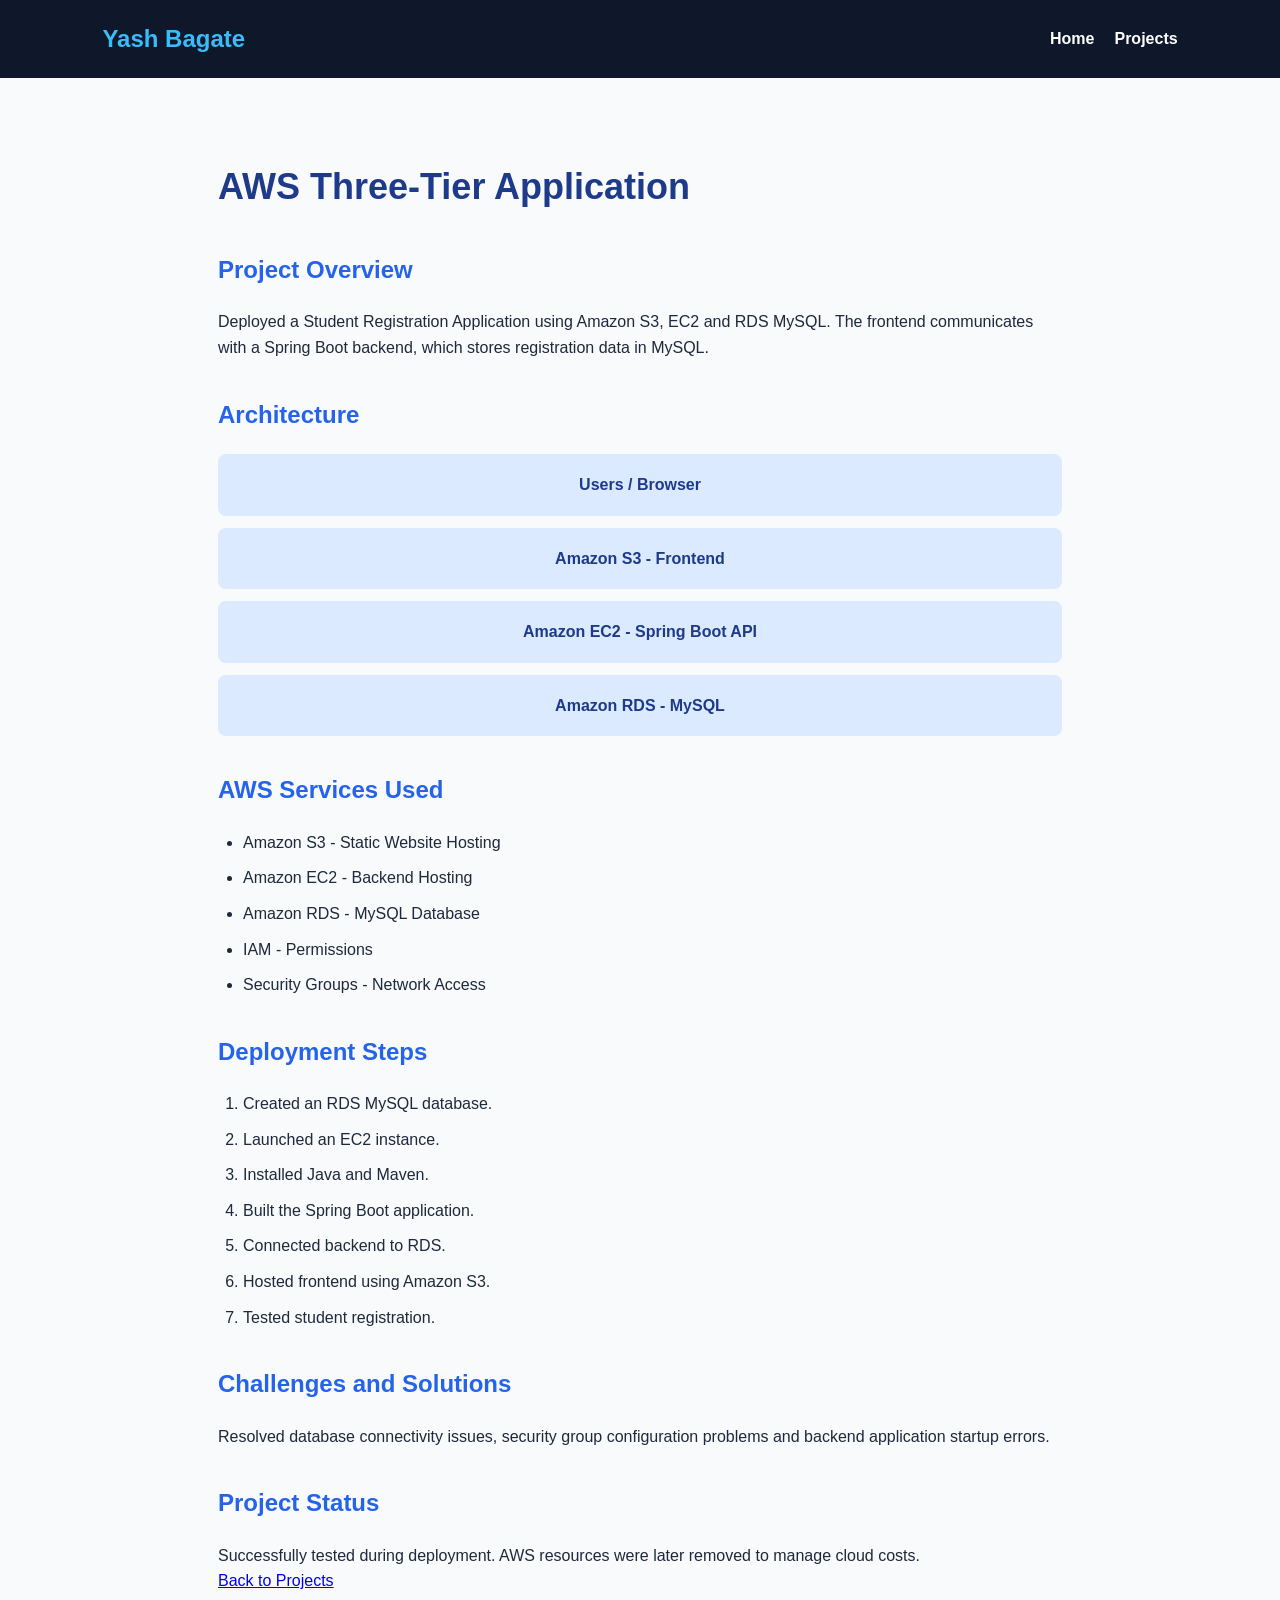
==== three-tier-project.html @ 0b644a3a "Add AWS Three Tier Project Details Page" ====
<!DOCTYPE html>
<html lang="en">
    <head>
        <meta charset="UTF-8" />
        <meta name="viewport" content="width=device-width, initial-scale=1.0" />
        <title>AWS Three-Tier Project | Yash Bagate</title>
        <link rel="stylesheet" href="style.css" />
    </head>

    <body>
        <header>
            <h2>Yash Bagate</h2>
            <nav>
                <a href="index.html">Home</a>
                <a href="index.html#projects">Projects</a>
            </nav>
        </header>

        <section class="project-details">
            <h1>AWS Three-Tier Application</h1>

            <h2>Project Overview</h2>
            <p>
                Deployed a Student Registration Application using Amazon S3, EC2 and RDS MySQL. The frontend
                communicates with a Spring Boot backend, which stores registration data in MySQL.
            </p>

            <h2>Architecture</h2>
            <div class="architecture-flow">
                <div>Users / Browser</div>
                <div>Amazon S3 - Frontend</div>
                <div>Amazon EC2 - Spring Boot API</div>
                <div>Amazon RDS - MySQL</div>
            </div>

            <h2>AWS Services Used</h2>
            <ul>
                <li>Amazon S3 - Static Website Hosting</li>
                <li>Amazon EC2 - Backend Hosting</li>
                <li>Amazon RDS - MySQL Database</li>
                <li>IAM - Permissions</li>
                <li>Security Groups - Network Access</li>
            </ul>

            <h2>Deployment Steps</h2>
            <ol>
                <li>Created an RDS MySQL database.</li>
                <li>Launched an EC2 instance.</li>
                <li>Installed Java and Maven.</li>
                <li>Built the Spring Boot application.</li>
                <li>Connected backend to RDS.</li>
                <li>Hosted frontend using Amazon S3.</li>
                <li>Tested student registration.</li>
            </ol>

            <h2>Challenges and Solutions</h2>
            <p>
                Resolved database connectivity issues, security group configuration problems and backend application
                startup errors.
            </p>

            <h2>Project Status</h2>
            <p>Successfully tested during deployment. AWS resources were later removed to manage cloud costs.</p>

            <a href="index.html#projects"> Back to Projects </a>
        </section>
    </body>
</html>
---- style.css ----
/* General Website Styling */
* {
    margin: 0;
    padding: 0;
    box-sizing: border-box;
}

html {
    scroll-behavior: smooth;
}

body {
    font-family: Arial, sans-serif;
    background-color: #f8fafc;
    color: #1e293b;
    line-height: 1.6;
}

/* Navigation Bar */
header {
    background-color: #0f172a;
    color: white;
    padding: 20px 8%;
    display: flex;
    justify-content: space-between;
    align-items: center;
    flex-wrap: wrap;
    gap: 15px;
}

header h2 {
    color: #38bdf8;
}

nav {
    display: flex;
    gap: 20px;
    flex-wrap: wrap;
}

nav a {
    color: white;
    text-decoration: none;
    font-weight: bold;
}

nav a:hover {
    color: #38bdf8;
}

/* All Sections */
section {
    padding: 80px 10%;
    scroll-margin-top: 20px;
}

section h2 {
    margin-bottom: 20px;
}

/* Home Section */
#home {
    min-height: 450px;
    background: linear-gradient(
        135deg,
        #0f172a,
        #1e3a8a
    );
    color: white;
    display: flex;
    flex-direction: column;
    justify-content: center;
    align-items: flex-start;
}

#home h1 {
    font-size: 42px;
    margin-bottom: 10px;
}

#home h2 {
    color: #38bdf8;
}

#home p {
    margin-bottom: 25px;
}

#home a {
    background-color: #38bdf8;
    color: #0f172a;
    padding: 12px 24px;
    border-radius: 6px;
    text-decoration: none;
    font-weight: bold;
}

/* About Section */
#about {
    background-color: white;
}

/* Skills Section */
#skills {
    background-color: #f1f5f9;
}

/* Projects Section */
#projects {
    background-color: white;
}

/* Contact Section */
#contact {
    background-color: #e2e8f0;
}

/* Mobile Responsive */
@media (max-width: 768px) {
    header {
        flex-direction: column;
        align-items: flex-start;
    }

    #home h1 {
        font-size: 30px;
    }

    section {
        padding: 50px 6%;
    }
}


/* Skills Cards */
.skills-container {
    display: grid;
    grid-template-columns:
        repeat(auto-fit, minmax(220px, 1fr));
    gap: 20px;
    margin-top: 30px;
}

.skill-card {
    background: white;
    padding: 25px;
    border-radius: 10px;
    border: 1px solid #e2e8f0;
    box-shadow: 0 4px 12px rgba(0,0,0,0.06);
    transition: transform 0.3s;
}

.skill-card:hover {
    transform: translateY(-6px);
}

.skill-card h3 {
    color: #2563eb;
    margin-bottom: 12px;
}

/* Project Cards */
.projects-container {
    display: grid;
    grid-template-columns:
        repeat(auto-fit, minmax(250px, 1fr));
    gap: 25px;
    margin-top: 30px;
}

.project-card {
    background: #f8fafc;
    padding: 30px;
    border-radius: 12px;
    border: 1px solid #e2e8f0;
    box-shadow: 0 5px 15px rgba(0,0,0,0.06);
    transition: transform 0.3s;
}

.project-card:hover {
    transform: translateY(-8px);
}

.project-card h3 {
    color: #1e3a8a;
    margin-bottom: 15px;
}

.project-card p {
    margin-bottom: 20px;
}

.project-card span {
    display: inline-block;
    background: #dbeafe;
    color: #1d4ed8;
    padding: 8px 12px;
    border-radius: 6px;
    font-size: 13px;
    font-weight: bold;
}


/* Resume Button */
.resume-btn {
    display: inline-block;
    background-color: #ffffff !important;
    color: #1e3a8a !important;
    padding: 12px 24px;
    border-radius: 6px;
    text-decoration: none;
    font-weight: bold;
    margin-top: 15px;
}

.resume-btn:hover {
    background-color: #e2e8f0 !important;
}

/* Contact Section */
#contact {
    text-align: center;
    background-color: #e2e8f0;
}

#contact p {
    margin-bottom: 25px;
}

.contact-links {
    display: flex;
    justify-content: center;
    gap: 15px;
    flex-wrap: wrap;
}

.contact-links a {
    display: inline-block;
    background-color: #1e3a8a;
    color: white;
    padding: 12px 25px;
    border-radius: 6px;
    text-decoration: none;
    font-weight: bold;
}

.contact-links a:hover {
    background-color: #2563eb;
}


/* Project Details Page */
.project-details {
    max-width: 1100px;
    margin: auto;
}

.project-details h1 {
    font-size: 36px;
    color: #1e3a8a;
    margin-bottom: 30px;
}

.project-details h2 {
    margin-top: 35px;
    color: #2563eb;
}

.project-details ul,
.project-details ol {
    padding-left: 25px;
    margin: 15px 0;
}

.project-details li {
    margin-bottom: 10px;
}

.architecture-flow {
    display: flex;
    flex-direction: column;
    gap: 12px;
    margin-top: 20px;
}

.architecture-flow div {
    background: #dbeafe;
    color: #1e3a8a;
    padding: 18px;
    text-align: center;
    border-radius: 8px;
    font-weight: bold;
}


/* View Project Details Button */
.project-btn {
    display: inline-block;
    background-color: #2563eb;
    color: white;
    padding: 12px 20px;
    border-radius: 6px;
    text-decoration: none;
    font-weight: bold;
    margin-top: 10px;
}

.project-btn:hover {
    background-color: #1e40af;
}
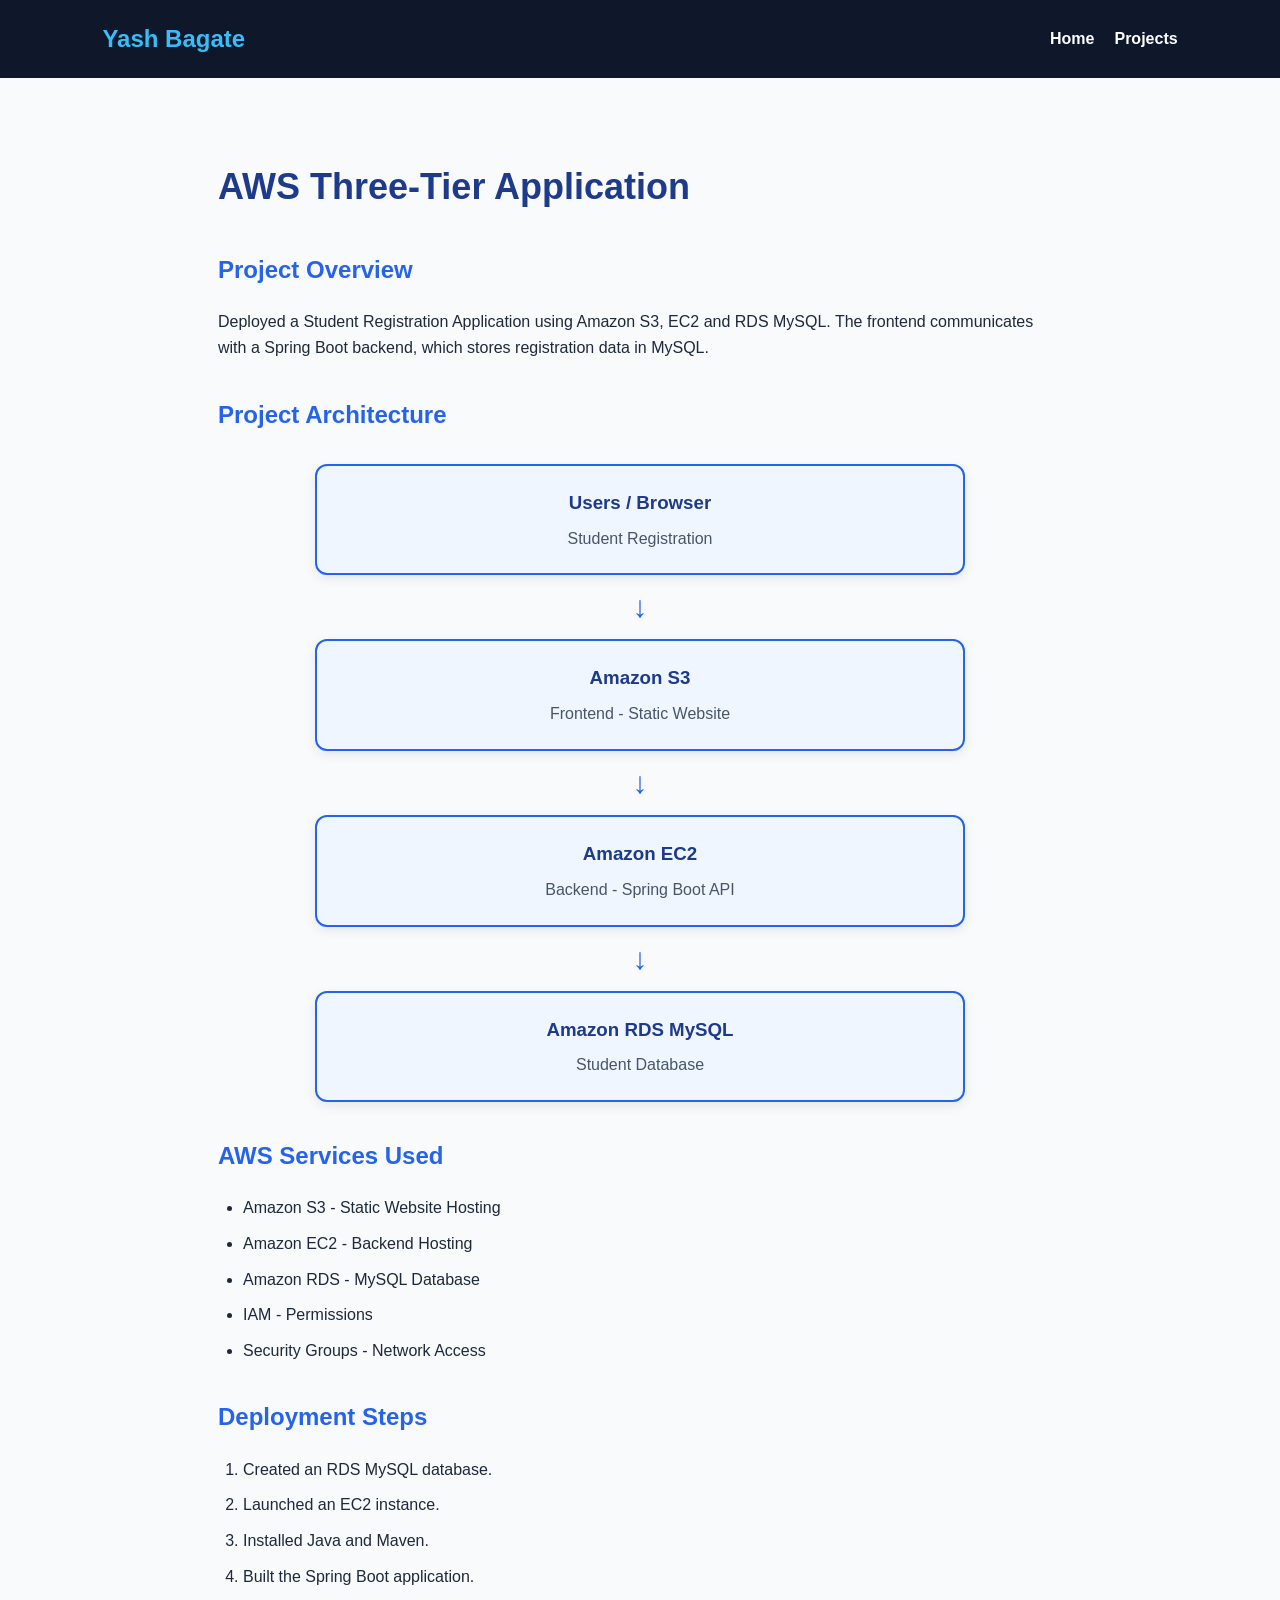
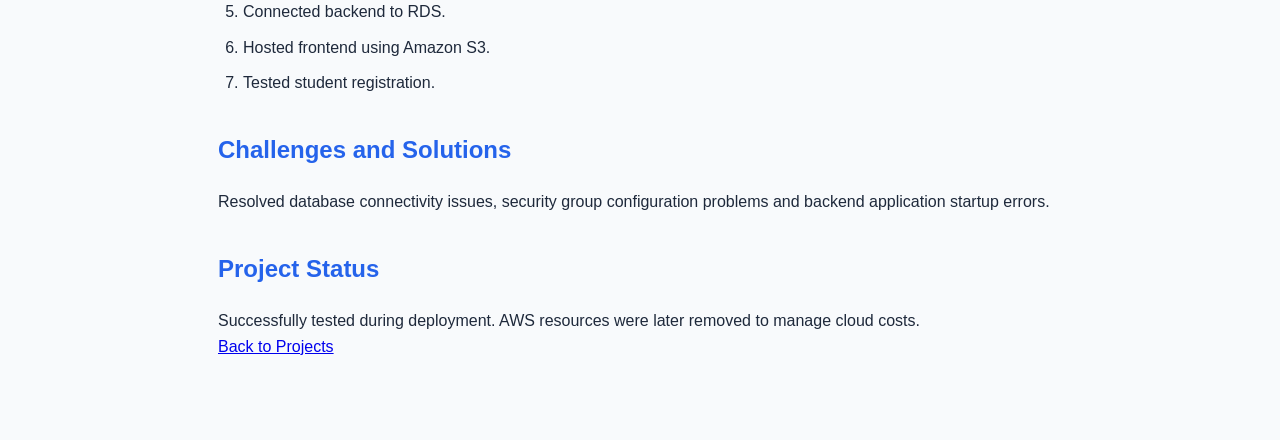
==== commit 7d36983b: "Add AWS architecture diagram" ====
--- a/three-tier-project.html
+++ b/three-tier-project.html
@@ -25,12 +25,34 @@
                 communicates with a Spring Boot backend, which stores registration data in MySQL.
             </p>
 
-            <h2>Architecture</h2>
-            <div class="architecture-flow">
-                <div>Users / Browser</div>
-                <div>Amazon S3 - Frontend</div>
-                <div>Amazon EC2 - Spring Boot API</div>
-                <div>Amazon RDS - MySQL</div>
+            <h2>Project Architecture</h2>
+
+            <div class="aws-architecture">
+                <div class="aws-box">
+                    <h3>Users / Browser</h3>
+                    <p>Student Registration</p>
+                </div>
+
+                <div class="aws-arrow">↓</div>
+
+                <div class="aws-box">
+                    <h3>Amazon S3</h3>
+                    <p>Frontend - Static Website</p>
+                </div>
+
+                <div class="aws-arrow">↓</div>
+
+                <div class="aws-box">
+                    <h3>Amazon EC2</h3>
+                    <p>Backend - Spring Boot API</p>
+                </div>
+
+                <div class="aws-arrow">↓</div>
+
+                <div class="aws-box">
+                    <h3>Amazon RDS MySQL</h3>
+                    <p>Student Database</p>
+                </div>
             </div>
 
             <h2>AWS Services Used</h2>
--- a/style.css
+++ b/style.css
@@ -309,3 +309,38 @@
 .project-btn:hover {
     background-color: #1e40af;
 }
+
+
+/* AWS Architecture Diagram */
+.aws-architecture {
+    max-width: 650px;
+    margin: 30px auto;
+    display: flex;
+    flex-direction: column;
+    align-items: center;
+}
+
+.aws-box {
+    background: #eff6ff;
+    border: 2px solid #2563eb;
+    border-radius: 12px;
+    padding: 22px;
+    width: 100%;
+    text-align: center;
+    box-shadow: 0 4px 12px rgba(0,0,0,0.08);
+}
+
+.aws-box h3 {
+    color: #1e3a8a;
+    margin-bottom: 8px;
+}
+
+.aws-box p {
+    color: #475569;
+}
+
+.aws-arrow {
+    font-size: 30px;
+    color: #2563eb;
+    margin: 8px 0;
+}
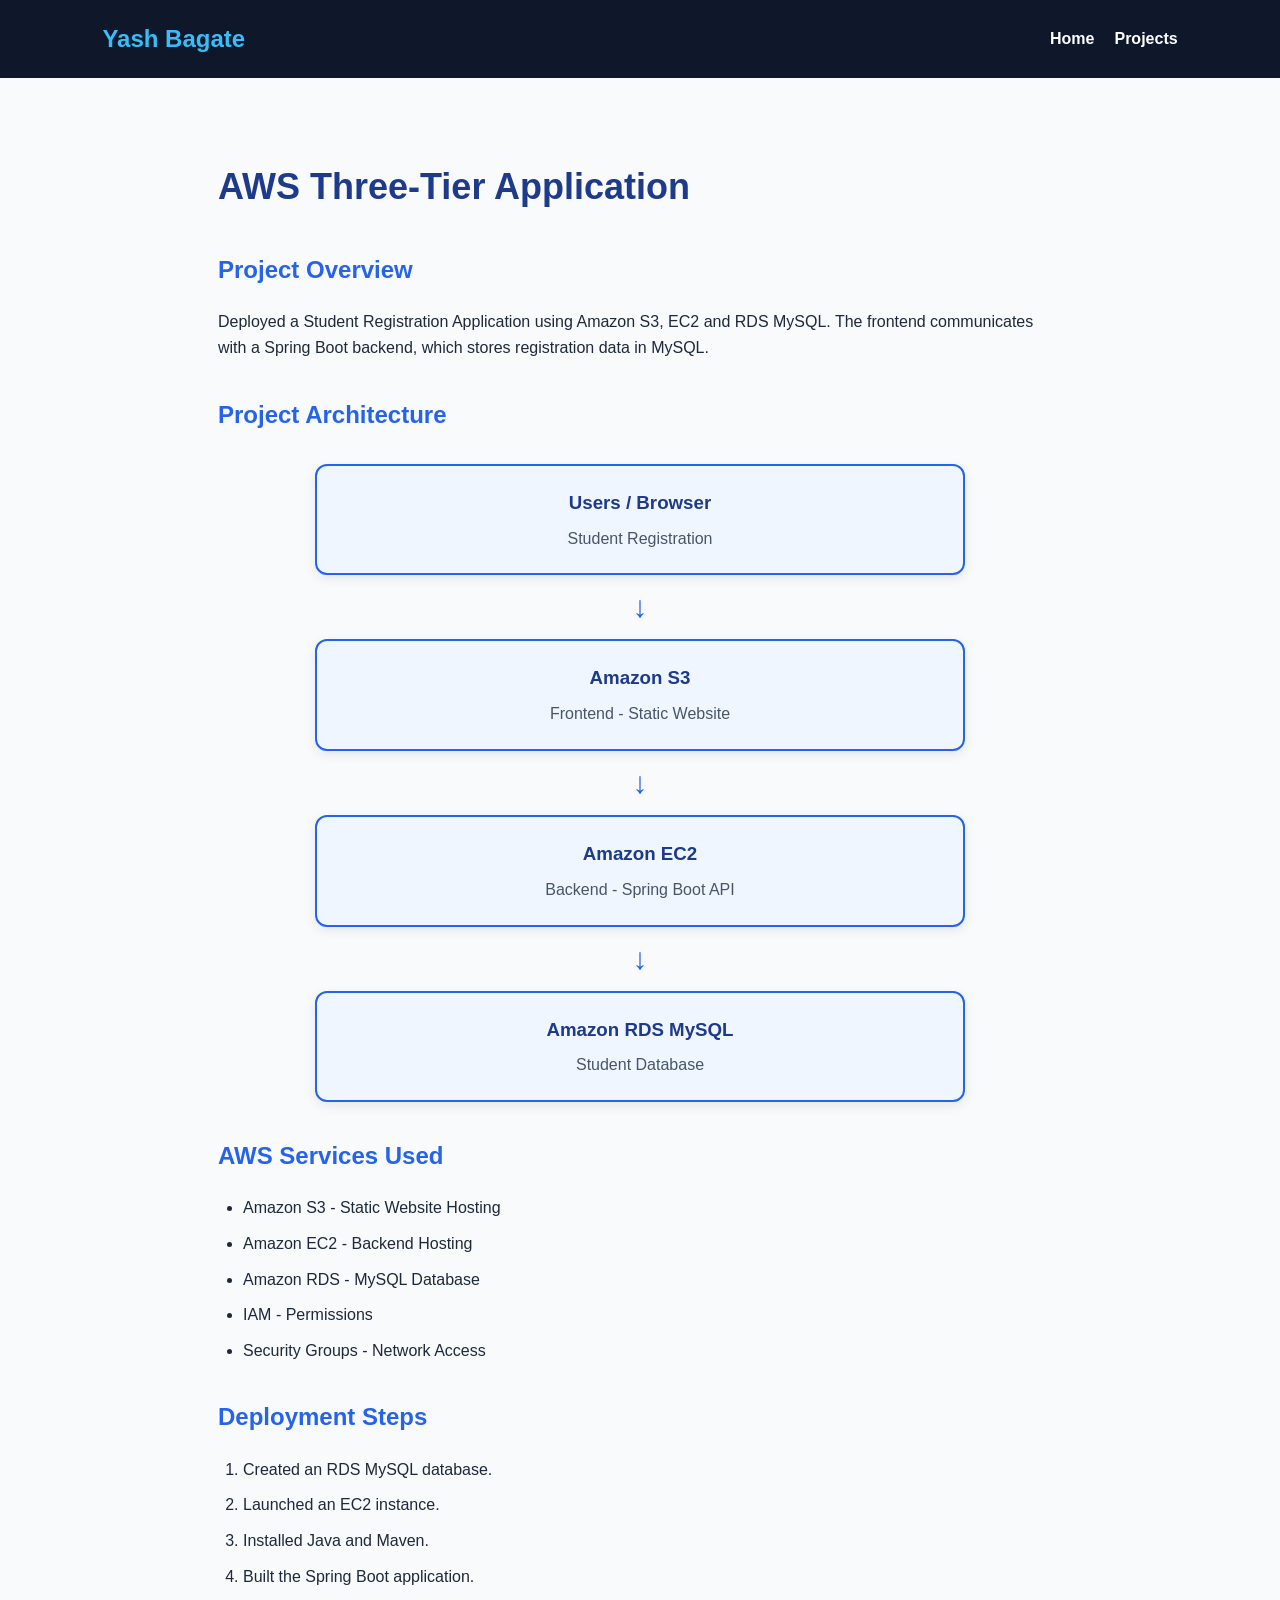
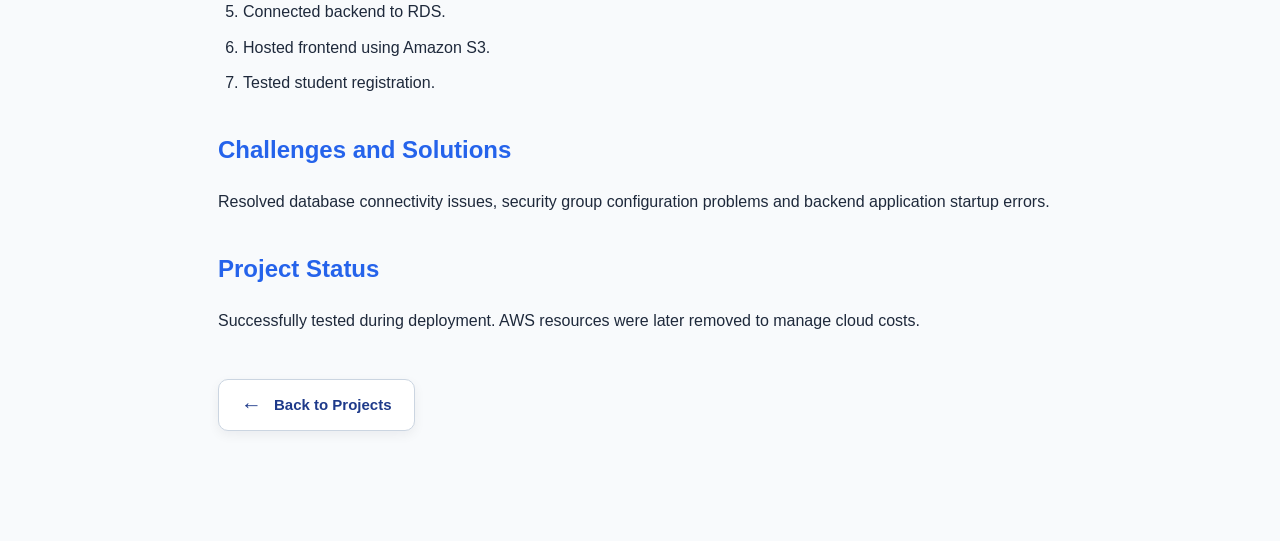
==== commit 85f78737: "Upgrade portfolio design and add Git GitHub skills" ====
--- a/three-tier-project.html
+++ b/three-tier-project.html
@@ -84,7 +84,12 @@
             <h2>Project Status</h2>
             <p>Successfully tested during deployment. AWS resources were later removed to manage cloud costs.</p>
 
-            <a href="index.html#projects"> Back to Projects </a>
+            <div class="project-back-container">
+                <a href="index.html#projects" class="back-project-btn">
+                    <span class="back-arrow">←</span>
+                    Back to Projects
+                </a>
+            </div>
         </section>
     </body>
 </html>
--- a/style.css
+++ b/style.css
@@ -1,5 +1,8 @@
 
-/* General Website Styling */
+/* =========================================
+   GENERAL WEBSITE STYLING
+========================================= */
+
 * {
     margin: 0;
     padding: 0;
@@ -17,7 +20,10 @@
     line-height: 1.6;
 }
 
-/* Navigation Bar */
+/* =========================================
+   NAVIGATION BAR
+========================================= */
+
 header {
     background-color: #0f172a;
     color: white;
@@ -49,17 +55,61 @@
     color: #38bdf8;
 }
 
-/* All Sections */
+/* Professional Navbar */
+
+.navbar {
+    position: sticky;
+    top: 0;
+    z-index: 1000;
+    background: #0f172a;
+    padding: 18px 8%;
+    box-shadow: 0 3px 12px rgba(0,0,0,0.15);
+}
+
+.logo {
+    font-size: 24px;
+    font-weight: bold;
+    color: white;
+    text-decoration: none;
+}
+
+.logo span {
+    color: #38bdf8;
+}
+
+.nav-links {
+    display: flex;
+    gap: 24px;
+}
+
+.nav-links a {
+    color: white;
+    font-size: 14px;
+    text-decoration: none;
+    transition: color 0.3s;
+}
+
+.nav-links a:hover {
+    color: #38bdf8;
+}
+
+/* =========================================
+   ALL SECTIONS
+========================================= */
+
 section {
     padding: 80px 10%;
-    scroll-margin-top: 20px;
+    scroll-margin-top: 90px;
 }
 
 section h2 {
     margin-bottom: 20px;
 }
 
-/* Home Section */
+/* =========================================
+   HOME SECTION - OLD STYLE SUPPORT
+========================================= */
+
 #home {
     min-height: 450px;
     background: linear-gradient(
@@ -96,44 +146,125 @@
     font-weight: bold;
 }
 
-/* About Section */
+/* =========================================
+   MODERN HERO SECTION
+========================================= */
+
+#home.hero-modern {
+    min-height: 85vh;
+    display: flex;
+    flex-direction: row;
+    align-items: center;
+    justify-content: center;
+    padding: 90px 8%;
+    background: linear-gradient(
+        135deg,
+        #0f172a,
+        #1e293b
+    );
+    color: white;
+}
+
+.hero-content {
+    max-width: 950px;
+    width: 100%;
+}
+
+.hero-status {
+    display: inline-block;
+    padding: 9px 16px;
+    border-radius: 30px;
+    background: #134e4a;
+    color: #a7f3d0;
+    font-size: 13px;
+    margin-bottom: 25px;
+}
+
+#home.hero-modern h1 {
+    font-size: clamp(34px, 5vw, 60px);
+    line-height: 1.2;
+    margin-bottom: 15px;
+    color: white;
+}
+
+.hero-modern h1 span {
+    color: #38bdf8;
+}
+
+#home.hero-modern h2 {
+    font-size: clamp(22px, 3vw, 32px);
+    color: #cbd5e1;
+    margin-bottom: 18px;
+}
+
+.hero-subtitle {
+    color: #38bdf8;
+    font-weight: 600;
+    margin-bottom: 18px;
+}
+
+.hero-description {
+    max-width: 650px;
+    font-size: 17px;
+    line-height: 1.8;
+    color: #cbd5e1;
+    margin-bottom: 30px;
+}
+
+.hero-buttons {
+    display: flex;
+    flex-wrap: wrap;
+    gap: 15px;
+}
+
+#home .hero-primary,
+#home .hero-secondary {
+    display: inline-block;
+    padding: 14px 25px;
+    border-radius: 8px;
+    text-decoration: none;
+    font-weight: 600;
+    transition: 0.3s;
+}
+
+#home .hero-primary {
+    background: #2563eb;
+    color: white;
+}
+
+#home .hero-primary:hover {
+    background: #1d4ed8;
+    transform: translateY(-3px);
+}
+
+#home .hero-secondary {
+    background: transparent;
+    border: 1px solid #64748b;
+    color: white;
+}
+
+#home .hero-secondary:hover {
+    background: #334155;
+    transform: translateY(-3px);
+}
+
+/* =========================================
+   ABOUT SECTION
+========================================= */
+
 #about {
-    background-color: white;
-}
-
-/* Skills Section */
-#skills {
-    background-color: #f1f5f9;
-}
-
-/* Projects Section */
-#projects {
-    background-color: white;
-}
-
-/* Contact Section */
-#contact {
-    background-color: #e2e8f0;
-}
-
-/* Mobile Responsive */
-@media (max-width: 768px) {
-    header {
-        flex-direction: column;
-        align-items: flex-start;
-    }
-
-    #home h1 {
-        font-size: 30px;
-    }
-
-    section {
-        padding: 50px 6%;
-    }
-}
-
-
-/* Skills Cards */
+    background-color: #ffffff;
+    color: #1e293b;
+}
+
+#about h2 {
+    color: #0f172a;
+}
+
+/* =========================================
+   OLD SKILLS CARDS SUPPORT
+========================================= */
+
 .skills-container {
     display: grid;
     grid-template-columns:
@@ -160,7 +291,75 @@
     margin-bottom: 12px;
 }
 
-/* Project Cards */
+/* =========================================
+   MODERN TECHNICAL SKILLS SECTION
+========================================= */
+
+/* FIX: Use #skills for correct background priority */
+
+#skills.skills-modern {
+    padding: 80px 8%;
+    background: #0f172a;
+    color: #ffffff;
+    text-align: center;
+}
+
+#skills.skills-modern h2 {
+    color: #ffffff;
+    font-size: 36px;
+    font-weight: 700;
+    margin-bottom: 10px;
+    opacity: 1;
+    filter: none;
+}
+
+.skills-subtitle {
+    color: #cbd5e1;
+    margin-bottom: 40px;
+}
+
+.skills-grid-modern {
+    display: grid;
+    grid-template-columns: repeat(4, 1fr);
+    gap: 22px;
+}
+
+.skill-card-modern {
+    background: #1e293b;
+    border: 1px solid #334155;
+    border-radius: 14px;
+    padding: 30px 20px;
+    transition: transform 0.3s;
+}
+
+.skill-card-modern:hover {
+    transform: translateY(-8px);
+    border-color: #38bdf8;
+    box-shadow: 0 8px 25px rgba(56,189,248,0.12);
+}
+
+.skill-icon {
+    font-size: 35px;
+    margin-bottom: 18px;
+}
+
+.skill-card-modern h3 {
+    color: #ffffff;
+    font-size: 20px;
+    font-weight: 700;
+    margin-bottom: 12px;
+}
+
+.skill-card-modern p {
+    color: #cbd5e1;
+    font-size: 14px;
+    line-height: 1.7;
+}
+
+/* =========================================
+   OLD PROJECT CARDS SUPPORT
+========================================= */
+
 .projects-container {
     display: grid;
     grid-template-columns:
@@ -201,12 +400,125 @@
     font-weight: bold;
 }
 
-
-/* Resume Button */
+/* =========================================
+   MODERN FEATURED PROJECTS SECTION
+========================================= */
+
+/* FIX: Use #projects for correct background priority */
+
+#projects.projects-modern {
+    background: #0f172a;
+    color: #ffffff;
+    padding: 80px 8%;
+    text-align: center;
+}
+
+#projects.projects-modern h2 {
+    color: #ffffff;
+    font-size: 36px;
+    font-weight: 700;
+    margin-bottom: 12px;
+    opacity: 1;
+    filter: none;
+}
+
+.projects-subtitle {
+    color: #cbd5e1;
+    margin-bottom: 40px;
+}
+
+.projects-grid-modern {
+    display: grid;
+    grid-template-columns:
+        repeat(auto-fit, minmax(min(100%, 300px), 1fr));
+    gap: 25px;
+    max-width: 1100px;
+    margin: auto;
+}
+
+.project-card-modern {
+    background: #1e293b;
+    border: 1px solid #334155;
+    border-radius: 16px;
+    padding: 30px;
+    text-align: left;
+    transition: transform 0.3s;
+}
+
+.project-card-modern:hover {
+    transform: translateY(-7px);
+    border-color: #38bdf8;
+    box-shadow: 0 12px 30px rgba(0,0,0,0.2);
+}
+
+.project-top {
+    display: flex;
+    justify-content: space-between;
+    align-items: center;
+    margin-bottom: 25px;
+}
+
+.project-icon {
+    font-size: 35px;
+}
+
+.project-category {
+    color: #38bdf8;
+    font-size: 12px;
+    font-weight: bold;
+}
+
+.project-card-modern h3 {
+    color: #ffffff;
+    font-size: 23px;
+    font-weight: 700;
+    margin-bottom: 15px;
+}
+
+.project-card-modern p {
+    color: #cbd5e1;
+    line-height: 1.8;
+    margin-bottom: 20px;
+}
+
+.project-tags {
+    display: flex;
+    flex-wrap: wrap;
+    gap: 10px;
+    margin-bottom: 25px;
+}
+
+.project-tags span {
+    background: #334155;
+    color: #7dd3fc;
+    padding: 7px 12px;
+    border-radius: 6px;
+    font-size: 12px;
+}
+
+.project-view-btn {
+    display: inline-block;
+    background: #2563eb;
+    color: #ffffff;
+    padding: 13px 20px;
+    border-radius: 8px;
+    text-decoration: none;
+    font-weight: 600;
+    transition: 0.3s;
+}
+
+.project-view-btn:hover {
+    background: #1d4ed8;
+}
+
+/* =========================================
+   RESUME BUTTON
+========================================= */
+
 .resume-btn {
     display: inline-block;
-    background-color: #ffffff !important;
-    color: #1e3a8a !important;
+    background-color: #ffffff;
+    color: #1e3a8a;
     padding: 12px 24px;
     border-radius: 6px;
     text-decoration: none;
@@ -215,13 +527,21 @@
 }
 
 .resume-btn:hover {
-    background-color: #e2e8f0 !important;
-}
-
-/* Contact Section */
+    background-color: #e2e8f0;
+}
+
+/* =========================================
+   CONTACT SECTION
+========================================= */
+
 #contact {
     text-align: center;
     background-color: #e2e8f0;
+    color: #1e293b;
+}
+
+#contact h2 {
+    color: #0f172a;
 }
 
 #contact p {
@@ -249,8 +569,10 @@
     background-color: #2563eb;
 }
 
-
-/* Project Details Page */
+/* =========================================
+   PROJECT DETAILS PAGE
+========================================= */
+
 .project-details {
     max-width: 1100px;
     margin: auto;
@@ -293,8 +615,10 @@
     font-weight: bold;
 }
 
-
-/* View Project Details Button */
+/* =========================================
+   VIEW PROJECT DETAILS BUTTON
+========================================= */
+
 .project-btn {
     display: inline-block;
     background-color: #2563eb;
@@ -310,8 +634,10 @@
     background-color: #1e40af;
 }
 
-
-/* AWS Architecture Diagram */
+/* =========================================
+   AWS ARCHITECTURE DIAGRAM
+========================================= */
+
 .aws-architecture {
     max-width: 650px;
     margin: 30px auto;
@@ -344,3 +670,393 @@
     color: #2563eb;
     margin: 8px 0;
 }
+
+/* =========================================
+   PROFESSIONAL FOOTER
+========================================= */
+
+.footer {
+    background: #020617;
+    color: #ffffff;
+    padding: 45px 20px;
+    text-align: center;
+}
+
+.footer-content {
+    max-width: 1100px;
+    margin: auto;
+}
+
+.footer h2 {
+    color: #38bdf8;
+    margin-bottom: 10px;
+}
+
+.footer p {
+    color: #cbd5e1;
+}
+
+.footer-links {
+    display: flex;
+    justify-content: center;
+    flex-wrap: wrap;
+    gap: 22px;
+    margin: 25px 0;
+}
+
+.footer-links a {
+    color: white;
+    text-decoration: none;
+}
+
+.footer-links a:hover {
+    color: #38bdf8;
+}
+
+.copyright {
+    font-size: 13px;
+    border-top: 1px solid #334155;
+    padding-top: 20px;
+}
+
+/* =========================================
+   RESPONSIVE DESIGN
+========================================= */
+
+@media (max-width: 992px) {
+    .skills-grid-modern {
+        grid-template-columns: repeat(2, 1fr);
+    }
+}
+
+@media (max-width: 768px) {
+    header,
+    .navbar {
+        flex-direction: column;
+        align-items: center;
+        gap: 15px;
+    }
+
+    nav,
+    .nav-links {
+        justify-content: center;
+        flex-wrap: wrap;
+        gap: 12px;
+    }
+
+    .nav-links a {
+        font-size: 13px;
+    }
+
+    section {
+        padding: 50px 6%;
+    }
+
+    #home.hero-modern {
+        min-height: auto;
+        padding: 80px 6%;
+    }
+
+    #home.hero-modern h1 {
+        font-size: 34px;
+    }
+
+    .hero-description {
+        font-size: 15px;
+    }
+
+    .footer-links {
+        gap: 15px;
+    }
+}
+
+@media (max-width: 576px) {
+    .skills-grid-modern {
+        grid-template-columns: 1fr;
+    }
+
+    .project-card-modern {
+        padding: 22px;
+    }
+
+    #skills.skills-modern h2,
+    #projects.projects-modern h2 {
+        font-size: 29px;
+    }
+}
+
+/* Space Between Skills and Projects Sections */
+
+#skills.skills-modern {
+    padding-bottom: 80px;
+    margin-bottom: 35px;
+}
+
+#projects.projects-modern {
+    padding-top: 80px;
+}
+
+/* Space Between Cards */
+
+.skills-grid-modern {
+    gap: 30px;
+}
+
+.projects-grid-modern {
+    gap: 30px;
+}
+
+/* Mobile Responsive */
+
+@media (max-width: 768px) {
+    #skills.skills-modern {
+        margin-bottom: 20px;
+        padding-bottom: 55px;
+    }
+
+    #projects.projects-modern {
+        padding-top: 55px;
+    }
+}
+
+
+/* Balanced Professional Portfolio Theme */
+
+#about {
+    background: #ffffff;
+    color: #1e293b;
+}
+
+#skills.skills-modern {
+    background: #f1f5f9;
+    color: #0f172a;
+    margin-bottom: 0;
+    padding: 85px 8%;
+}
+
+#skills.skills-modern h2 {
+    color: #0f172a;
+}
+
+.skills-subtitle {
+    color: #64748b;
+}
+
+.skill-card-modern {
+    background: #ffffff;
+    border: 1px solid #e2e8f0;
+    box-shadow: 0 5px 18px rgba(15,23,42,0.05);
+}
+
+.skill-card-modern h3 {
+    color: #0f172a;
+}
+
+.skill-card-modern p {
+    color: #475569;
+}
+
+#projects.projects-modern {
+    background: #ffffff;
+    color: #0f172a;
+    padding: 85px 8%;
+}
+
+#projects.projects-modern h2 {
+    color: #0f172a;
+}
+
+.projects-subtitle {
+    color: #64748b;
+}
+
+.project-card-modern {
+    background: #f8fafc;
+    border: 1px solid #e2e8f0;
+}
+
+.project-card-modern h3 {
+    color: #0f172a;
+}
+
+.project-card-modern p {
+    color: #475569;
+}
+
+.project-tags span {
+    background: #dbeafe;
+    color: #1d4ed8;
+}
+
+.project-category {
+    color: #2563eb;
+}
+
+#contact {
+    background: #f1f5f9;
+}
+
+
+/* Professional About Me Section */
+
+.about-modern {
+    padding: 100px 8%;
+    background: #ffffff;
+}
+
+.about-container {
+    max-width: 1100px;
+    margin: auto;
+}
+
+.about-content {
+    max-width: 850px;
+}
+
+.about-label {
+    color: #2563eb;
+    font-size: 13px;
+    font-weight: 700;
+    letter-spacing: 2px;
+}
+
+.about-modern h2 {
+    font-size: 36px;
+    color: #0f172a;
+    margin: 15px 0;
+}
+
+.about-modern h3 {
+    font-size: clamp(24px, 3vw, 34px);
+    color: #1e293b;
+    margin-bottom: 25px;
+    line-height: 1.4;
+}
+
+.about-modern h3 span {
+    color: #2563eb;
+}
+
+.about-modern p {
+    color: #475569;
+    font-size: 16px;
+    line-height: 1.9;
+    margin-bottom: 18px;
+}
+
+.about-highlights {
+    display: grid;
+    grid-template-columns: repeat(3, 1fr);
+    gap: 20px;
+    margin-top: 35px;
+}
+
+.about-highlight {
+    background: #f8fafc;
+    border: 1px solid #e2e8f0;
+    border-radius: 12px;
+    padding: 22px;
+    display: flex;
+    flex-direction: column;
+    gap: 8px;
+}
+
+.about-highlight strong {
+    color: #2563eb;
+    font-size: 22px;
+}
+
+.about-highlight span {
+    color: #475569;
+    font-size: 14px;
+}
+
+@media (max-width: 768px) {
+    .about-modern {
+        padding: 65px 6%;
+    }
+
+    .about-highlights {
+        grid-template-columns: 1fr;
+    }
+}
+
+
+/* Professional Back to Projects Button */
+
+.project-back-container {
+    margin-top: 45px;
+    margin-bottom: 30px;
+}
+
+.back-project-btn {
+    display: inline-flex;
+    align-items: center;
+    gap: 12px;
+
+    background: #ffffff;
+    color: #1e3a8a;
+
+    border: 1px solid #cbd5e1;
+    border-radius: 10px;
+
+    padding: 13px 22px;
+
+    font-size: 15px;
+    font-weight: 600;
+    text-decoration: none;
+
+    box-shadow: 0 4px 12px rgba(15,23,42,0.06);
+
+    transition: all 0.3s ease;
+}
+
+.back-project-btn:hover {
+    background: #eff6ff;
+    color: #2563eb;
+    border-color: #2563eb;
+    transform: translateX(-5px);
+
+    box-shadow: 0 6px 18px rgba(37,99,235,0.12);
+}
+
+.back-arrow {
+    font-size: 21px;
+    line-height: 1;
+    transition: transform 0.3s ease;
+}
+
+.back-project-btn:hover .back-arrow {
+    transform: translateX(-4px);
+}
+
+.back-project-btn:focus-visible {
+    outline: 3px solid #38bdf8;
+    outline-offset: 3px;
+}
+
+@media (max-width: 576px) {
+    .back-project-btn {
+        padding: 12px 18px;
+        font-size: 14px;
+    }
+}
+
+/* Updated Skills Grid - Git & GitHub */
+
+.skills-grid-modern {
+    grid-template-columns: repeat(3, 1fr);
+    gap: 25px;
+}
+
+@media (max-width: 992px) {
+    .skills-grid-modern {
+        grid-template-columns: repeat(2, 1fr);
+    }
+}
+
+@media (max-width: 576px) {
+    .skills-grid-modern {
+        grid-template-columns: 1fr;
+    }
+}
